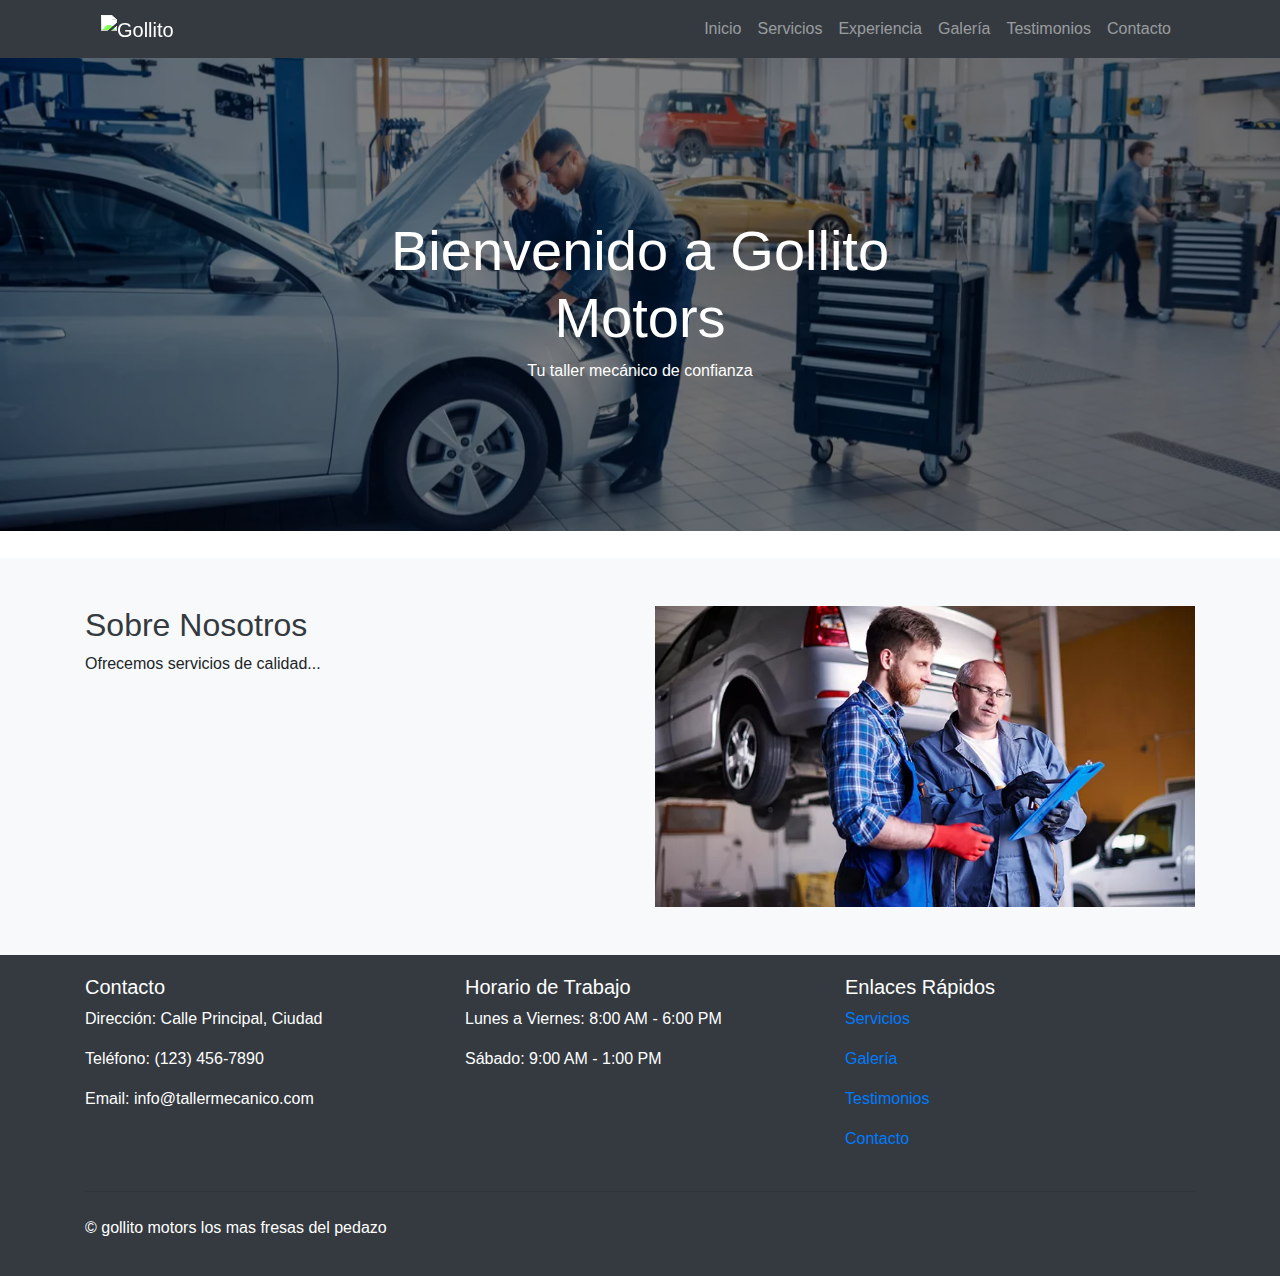
==== Index.html @ 1a6f1a7c "Agregar proyecto" ====
<!DOCTYPE html>
<html lang="es">

<head>
    <meta charset="UTF-8">
    <meta http-equiv="X-UA-Compatible" content="IE=edge">
    <meta name="viewport" content="width=device-width, initial-scale=1.0">
    <title id="Inicio">Gollo</title>
    <link rel="stylesheet" href="https://maxcdn.bootstrapcdn.com/bootstrap/4.5.2/css/bootstrap.min.css">
    <link rel="stylesheet" href="style.css">
    <link rel="icon" href="favicon.ico" type="image/x-icon">
    <link rel="stylesheet" href="style.css">
</head>

<body>

    <header class="bg-dark text-white">
        <div class="container">
            <nav class="navbar navbar-expand-lg navbar-dark">
                <a class="navbar-brand" href="index.html">
                    <img src="logo.png" alt="Gollito" height="40">
                </a>
                <button class="navbar-toggler" type="button" data-toggle="collapse" data-target="#navbarNav"
                    aria-controls="navbarNav" aria-expanded="false" aria-label="Toggle navigation">
                    <span class="navbar-toggler-icon"></span>
                </button>
                <div class="collapse navbar-collapse" id="navbarNav">
                    <ul class="navbar-nav ml-auto">
                        <li class="nav-item"><a class="nav-link" href="index.html">Inicio</a></li>
                        <li class="nav-item"><a class="nav-link" href="Servicios.html">Servicios</a></li>
                        <li class="nav-item"><a class="nav-link" href="Experiencia.html">Experiencia</a></li>
                        <li class="nav-item"><a class="nav-link" href="Galeria.html">Galería</a></li>
                        <li class="nav-item"><a class="nav-link" href="Testimonio.html">Testimonios</a></li>
                        <li class="nav-item"><a class="nav-link" href="Contacto.html">Contacto</a></li>
                    </ul>
                </div>
            </nav>
        </div>
    </header>

    <section id="inicio">
        <img src="asset/taller-mecanico.webp" alt="Hero Image">
        <div class="texto">
            <h1 class="display-4">Bienvenido a Gollito Motors</h1>
            <p class="display-5">Tu taller mecánico de confianza</p>
        </div>
    </section>

    <section id="sobre-nosotros" class="py-5">
        <div class="container">
            <div class="row">
                <div class="col-md-6">
                    <h2>Sobre Nosotros</h2>
                    <p>Ofrecemos servicios de calidad...</p>
                </div>
                <div class="col-md-6">
                    <img src="asset/aumentar-la-productividad-del-taller-mecanico.webp" alt="Sobre Nosotros" class="img-fluid">
                </div>
            </div>
        </div>
    </section>

    <footer id="footer">
        <div class="container">
            <div class="row">
                <div class="col-md-4">
                    <h5>Contacto</h5>
                    <p>Dirección: Calle Principal, Ciudad</p>
                    <p>Teléfono: (123) 456-7890</p>
                    <p>Email: info@tallermecanico.com</p>
                </div>
                <div class="col-md-4">
                    <h5>Horario de Trabajo</h5>
                    <p>Lunes a Viernes: 8:00 AM - 6:00 PM</p>
                    <p>Sábado: 9:00 AM - 1:00 PM</p>
                </div>
                <div class="col-md-4">
                    <h5>Enlaces Rápidos</h5>
                    <p><a href="#servicios">Servicios</a></p>
                    <p><a href="#galeria">Galería</a></p>
                    <p><a href="#testimonios">Testimonios</a></p>
                    <p><a href="#contacto">Contacto</a></p>
                </div>
            </div>
            <hr class="my-4">
            <p>&copy; gollito motors los mas fresas del pedazo</p>
        </div>
    </footer>

    <script src="https://code.jquery.com/jquery-3.5.1.slim.min.js"></script>
    <script src="https://cdn.jsdelivr.net/npm/@popperjs/core@2.11.6/dist/umd/popper.min.js"></script>
    <script src="https://stackpath.bootstrapcdn.com/bootstrap/4.5.2/js/bootstrap.min.js"></script>
</body>

</html>
---- style.css ----
body {
    font-family: 'Roboto', sans-serif;
}

header {
    background-color: #343a40;
}

header a.navbar-brand img {
    filter: brightness(150%);
}

header a.navbar-brand:hover img {
    filter: brightness(100%);
}

header .navbar-nav .nav-link {
    color: #fff;
}

header .navbar-nav .nav-link:hover {
    color: #ffd700;
}

#inicio {
    position: relative;
    overflow: hidden;
    height: 500px;
}

#inicio img {
    width: 100%;
    height: auto;
    object-fit: cover;
    filter: brightness(50%);
}

#inicio .texto {
    position: absolute;
    top: 50%;
    left: 50%;
    transform: translate(-50%, -50%);
    text-align: center;
    color: white;
}

#sobre-nosotros {
    background-color: #f8f9fa;
    padding: 50px 0;
}

#sobre-nosotros h2 {
    color: #343a40;
}

#footer {
    background-color: #343a40;
    color: #fff;
    padding: 20px 0; /* Añadido el cierre de la regla 'padding' */
}

#carouselServicios {
    border-radius: 15px;
    box-shadow: 0 4px 8px rgba(0, 0, 0, 0.1);
    overflow: hidden;
}

.carousel-inner img {
    border-top-left-radius: 15px;
    border-top-right-radius: 15px;
}

.carousel-control-prev,
.carousel-control-next {
    background-color: transparent;
    border: none;
}

.carousel-control-prev-icon,
.carousel-control-next-icon {
    background-color: transparent;
}

.carousel-caption {
    position: absolute;
    bottom: 0;
    left: 0;
    width: 100%;
    background-color: rgba(41, 41, 42, 0.8); /* Cambiado el color y agregada la opacidad */
    padding: 10px;
    text-align: center;
}

.text-p {
    font-size: 25px;
}

.btn-contact {
    font-size: 1.5em;
}
---- style.css ----
body {
    font-family: 'Roboto', sans-serif;
}

header {
    background-color: #343a40;
}

header a.navbar-brand img {
    filter: brightness(150%);
}

header a.navbar-brand:hover img {
    filter: brightness(100%);
}

header .navbar-nav .nav-link {
    color: #fff;
}

header .navbar-nav .nav-link:hover {
    color: #ffd700;
}

#inicio {
    position: relative;
    overflow: hidden;
    height: 500px;
}

#inicio img {
    width: 100%;
    height: auto;
    object-fit: cover;
    filter: brightness(50%);
}

#inicio .texto {
    position: absolute;
    top: 50%;
    left: 50%;
    transform: translate(-50%, -50%);
    text-align: center;
    color: white;
}

#sobre-nosotros {
    background-color: #f8f9fa;
    padding: 50px 0;
}

#sobre-nosotros h2 {
    color: #343a40;
}

#footer {
    background-color: #343a40;
    color: #fff;
    padding: 20px 0; /* Añadido el cierre de la regla 'padding' */
}

#carouselServicios {
    border-radius: 15px;
    box-shadow: 0 4px 8px rgba(0, 0, 0, 0.1);
    overflow: hidden;
}

.carousel-inner img {
    border-top-left-radius: 15px;
    border-top-right-radius: 15px;
}

.carousel-control-prev,
.carousel-control-next {
    background-color: transparent;
    border: none;
}

.carousel-control-prev-icon,
.carousel-control-next-icon {
    background-color: transparent;
}

.carousel-caption {
    position: absolute;
    bottom: 0;
    left: 0;
    width: 100%;
    background-color: rgba(41, 41, 42, 0.8); /* Cambiado el color y agregada la opacidad */
    padding: 10px;
    text-align: center;
}

.text-p {
    font-size: 25px;
}

.btn-contact {
    font-size: 1.5em;
}
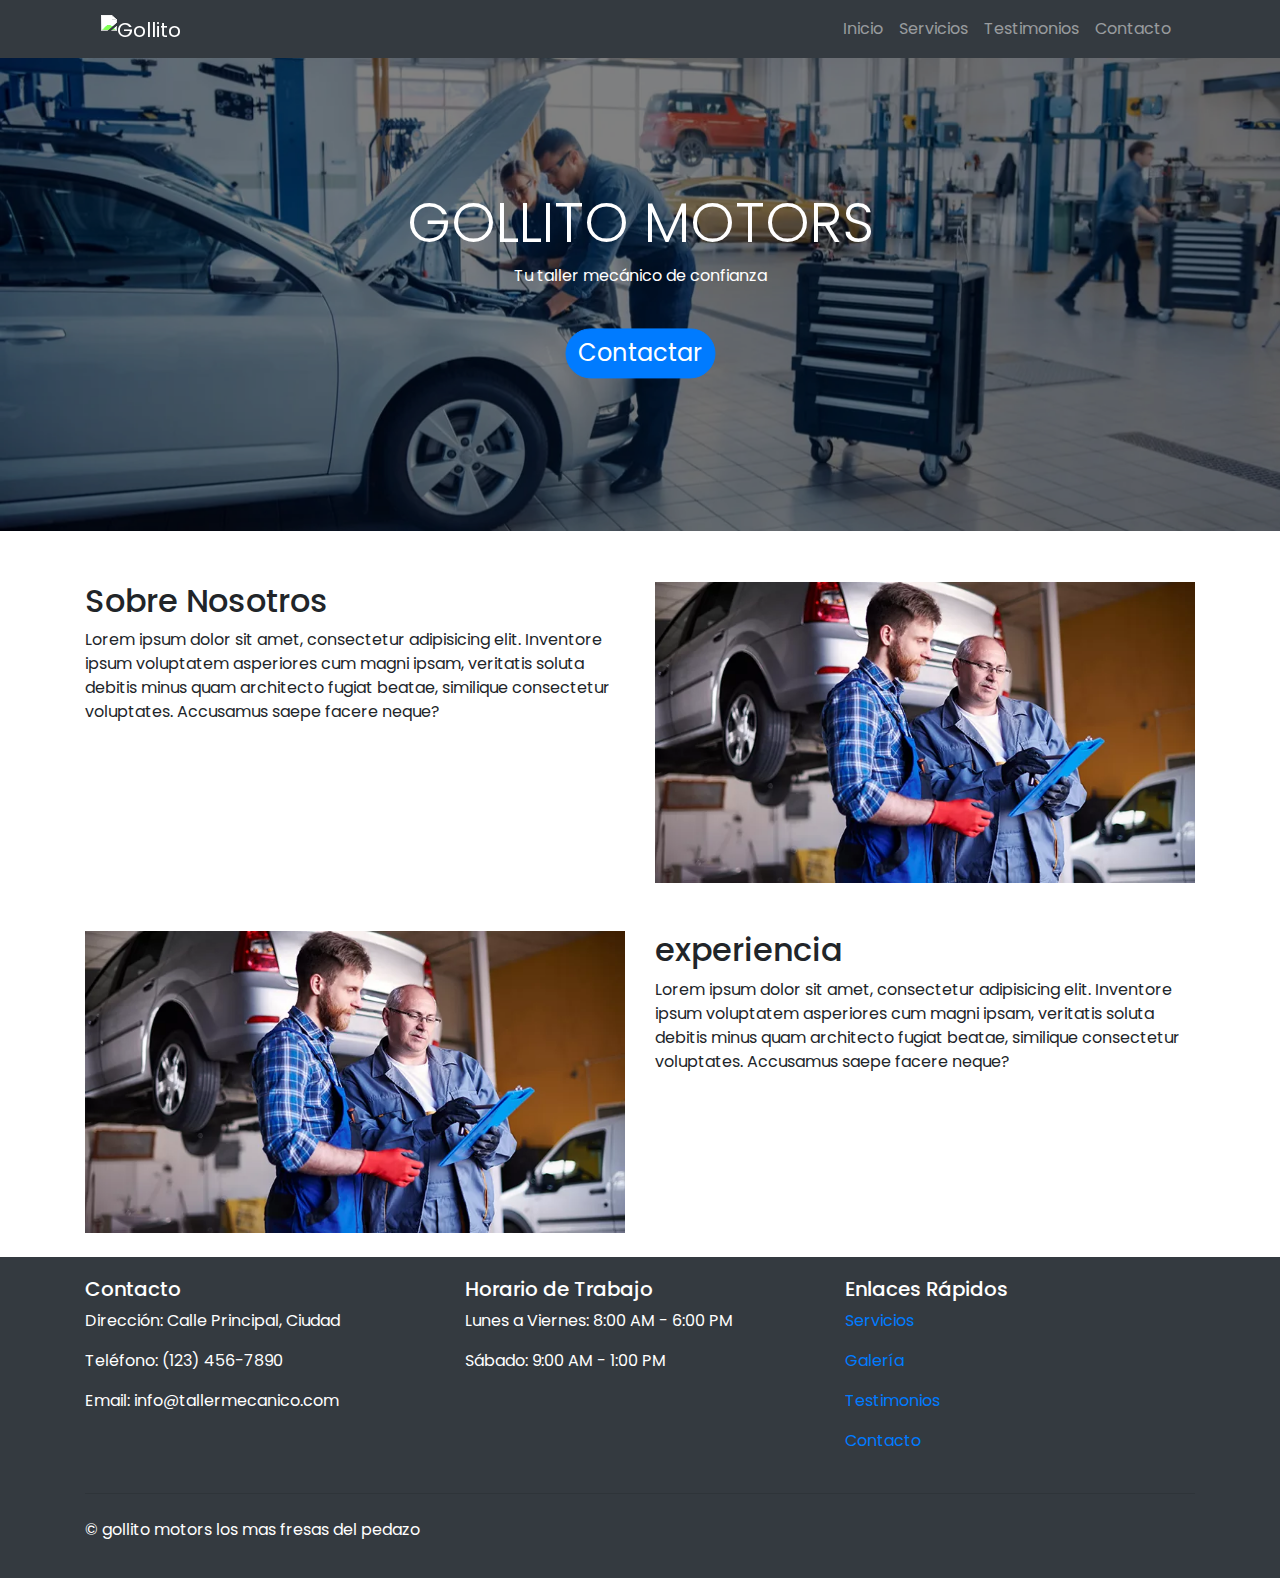
==== commit 1fcdf53a: "workshop improvements" ====
--- a/Index.html
+++ b/Index.html
@@ -13,11 +13,10 @@
 </head>
 
 <body>
-
     <header class="bg-dark text-white">
         <div class="container">
             <nav class="navbar navbar-expand-lg navbar-dark">
-                <a class="navbar-brand" href="index.html">
+                <a class="navbar-brand" href="">
                     <img src="logo.png" alt="Gollito" height="40">
                 </a>
                 <button class="navbar-toggler" type="button" data-toggle="collapse" data-target="#navbarNav"
@@ -26,10 +25,8 @@
                 </button>
                 <div class="collapse navbar-collapse" id="navbarNav">
                     <ul class="navbar-nav ml-auto">
-                        <li class="nav-item"><a class="nav-link" href="index.html">Inicio</a></li>
+                        <li class="nav-item"><a class="nav-link" href="">Inicio</a></li>
                         <li class="nav-item"><a class="nav-link" href="Servicios.html">Servicios</a></li>
-                        <li class="nav-item"><a class="nav-link" href="Experiencia.html">Experiencia</a></li>
-                        <li class="nav-item"><a class="nav-link" href="Galeria.html">Galería</a></li>
                         <li class="nav-item"><a class="nav-link" href="Testimonio.html">Testimonios</a></li>
                         <li class="nav-item"><a class="nav-link" href="Contacto.html">Contacto</a></li>
                     </ul>
@@ -41,23 +38,37 @@
     <section id="inicio">
         <img src="asset/taller-mecanico.webp" alt="Hero Image">
         <div class="texto">
-            <h1 class="display-4">Bienvenido a Gollito Motors</h1>
-            <p class="display-5">Tu taller mecánico de confianza</p>
+            <h1 class="display-4">GOLLITO MOTORS</h1>
+            <p class="display-">Tu taller mecánico de confianza</p>
+            <a  href="Contacto.html" type="button" class="btn-contact btn btn-primary mt-4 mb-5 rounded-pill" >Contactar</a>
         </div>
     </section>
 
-    <section id="sobre-nosotros" class="py-5">
-        <div class="container">
-            <div class="row">
-                <div class="col-md-6">
-                    <h2>Sobre Nosotros</h2>
-                    <p>Ofrecemos servicios de calidad...</p>
-                </div>
-                <div class="col-md-6">
-                    <img src="asset/aumentar-la-productividad-del-taller-mecanico.webp" alt="Sobre Nosotros" class="img-fluid">
-                </div>
+    <div class="container mt-4 mb-5">
+        <div class="row">
+            <div class="col-md-6">
+                <h2>Sobre Nosotros</h2>
+                <p>Lorem ipsum dolor sit amet, consectetur adipisicing elit. Inventore ipsum voluptatem asperiores cum magni ipsam, veritatis soluta debitis minus quam architecto fugiat beatae, similique consectetur voluptates. Accusamus saepe facere neque?</p>
+            </div>
+            <div class="col-md-6">
+                <img src="asset/aumentar-la-productividad-del-taller-mecanico.webp" alt="imagen sobre nosotros" class="img-fluid float-right">
             </div>
         </div>
+    </div>
+    
+    <div class="container mb-4">
+        <div class="row">
+            <div class="col-md-6">
+                <img src="asset/aumentar-la-productividad-del-taller-mecanico.webp" alt="imagen experiencia" class="img-fluid float-left">
+            </div>
+            <div class="col-md-6">
+                <h2>experiencia</h2>
+                <p>Lorem ipsum dolor sit amet, consectetur adipisicing elit. Inventore ipsum voluptatem asperiores cum magni ipsam, veritatis soluta debitis minus quam architecto fugiat beatae, similique consectetur voluptates. Accusamus saepe facere neque?</p>
+            </div>
+        </div>
+    </div>
+    
+
     </section>
 
     <footer id="footer">
--- a/style.css
+++ b/style.css
@@ -1,7 +1,9 @@
-body {
-    font-family: 'Roboto', sans-serif;
+@import url('https://fonts.googleapis.com/css2?family=Roboto&display=swap');
+@import url('https://fonts.googleapis.com/css2?family=Poppins:wght@400;500;700&display=swap');
+
+body{
+    font-family: Poppins, sans-serif;
 }
-
 header {
     background-color: #343a40;
 }
@@ -56,7 +58,7 @@
 #footer {
     background-color: #343a40;
     color: #fff;
-    padding: 20px 0; /* Añadido el cierre de la regla 'padding' */
+    padding: 20px 0;
 }
 
 #carouselServicios {
@@ -86,7 +88,7 @@
     bottom: 0;
     left: 0;
     width: 100%;
-    background-color: rgba(41, 41, 42, 0.8); /* Cambiado el color y agregada la opacidad */
+    background-color: rgba(41, 41, 42, 0.8);
     padding: 10px;
     text-align: center;
 }
@@ -98,3 +100,4 @@
 .btn-contact {
     font-size: 1.5em;
 }
+
--- a/style.css
+++ b/style.css
@@ -1,7 +1,9 @@
-body {
-    font-family: 'Roboto', sans-serif;
+@import url('https://fonts.googleapis.com/css2?family=Roboto&display=swap');
+@import url('https://fonts.googleapis.com/css2?family=Poppins:wght@400;500;700&display=swap');
+
+body{
+    font-family: Poppins, sans-serif;
 }
-
 header {
     background-color: #343a40;
 }
@@ -56,7 +58,7 @@
 #footer {
     background-color: #343a40;
     color: #fff;
-    padding: 20px 0; /* Añadido el cierre de la regla 'padding' */
+    padding: 20px 0;
 }
 
 #carouselServicios {
@@ -86,7 +88,7 @@
     bottom: 0;
     left: 0;
     width: 100%;
-    background-color: rgba(41, 41, 42, 0.8); /* Cambiado el color y agregada la opacidad */
+    background-color: rgba(41, 41, 42, 0.8);
     padding: 10px;
     text-align: center;
 }
@@ -98,3 +100,4 @@
 .btn-contact {
     font-size: 1.5em;
 }
+
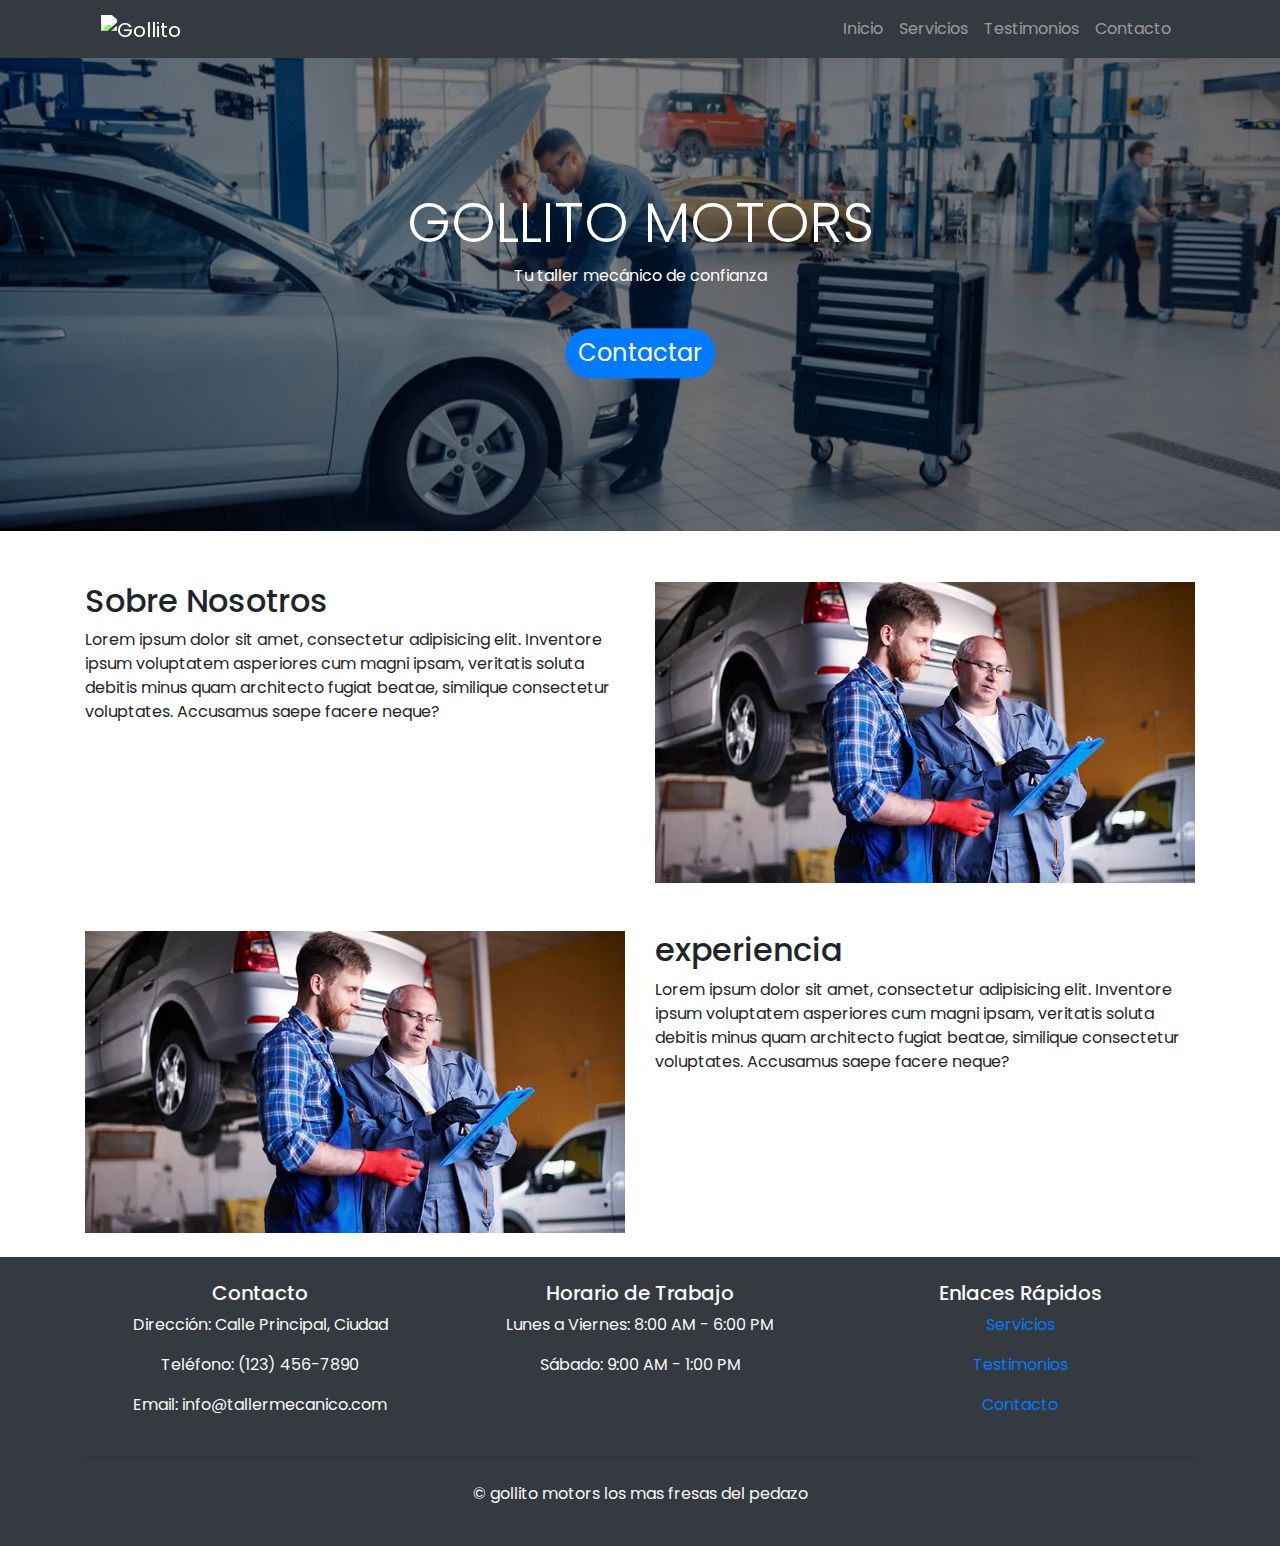
==== commit 75b2fdf4: "update" ====
--- a/Index.html
+++ b/Index.html
@@ -71,32 +71,31 @@
 
     </section>
 
-    <footer id="footer">
+    <footer class="bg-dark text-light text-center py-4">
         <div class="container">
-            <div class="row">
-                <div class="col-md-4">
-                    <h5>Contacto</h5>
-                    <p>Dirección: Calle Principal, Ciudad</p>
-                    <p>Teléfono: (123) 456-7890</p>
-                    <p>Email: info@tallermecanico.com</p>
-                </div>
-                <div class="col-md-4">
-                    <h5>Horario de Trabajo</h5>
-                    <p>Lunes a Viernes: 8:00 AM - 6:00 PM</p>
-                    <p>Sábado: 9:00 AM - 1:00 PM</p>
-                </div>
-                <div class="col-md-4">
-                    <h5>Enlaces Rápidos</h5>
-                    <p><a href="#servicios">Servicios</a></p>
-                    <p><a href="#galeria">Galería</a></p>
-                    <p><a href="#testimonios">Testimonios</a></p>
-                    <p><a href="#contacto">Contacto</a></p>
-                </div>
+          <div class="row">
+            <div class="col-md-4">
+              <h5>Contacto</h5>
+              <p>Dirección: Calle Principal, Ciudad</p>
+              <p>Teléfono: (123) 456-7890</p>
+              <p>Email: info@tallermecanico.com</p>
             </div>
-            <hr class="my-4">
-            <p>&copy; gollito motors los mas fresas del pedazo</p>
+            <div class="col-md-4">
+              <h5>Horario de Trabajo</h5>
+              <p>Lunes a Viernes: 8:00 AM - 6:00 PM</p>
+              <p>Sábado: 9:00 AM - 1:00 PM</p>
+            </div>
+            <div class="col-md-4">
+              <h5>Enlaces Rápidos</h5>
+              <p><a href="#Servicios">Servicios</a></p>
+              <p><a href="#Testimonios">Testimonios</a></p>
+              <p><a href="#Contacto">Contacto</a></p>
+            </div>
+          </div>
+          <hr class="my-4">
+          <p>&copy; gollito motors los mas fresas del pedazo</p>
         </div>
-    </footer>
+      </footer>
 
     <script src="https://code.jquery.com/jquery-3.5.1.slim.min.js"></script>
     <script src="https://cdn.jsdelivr.net/npm/@popperjs/core@2.11.6/dist/umd/popper.min.js"></script>
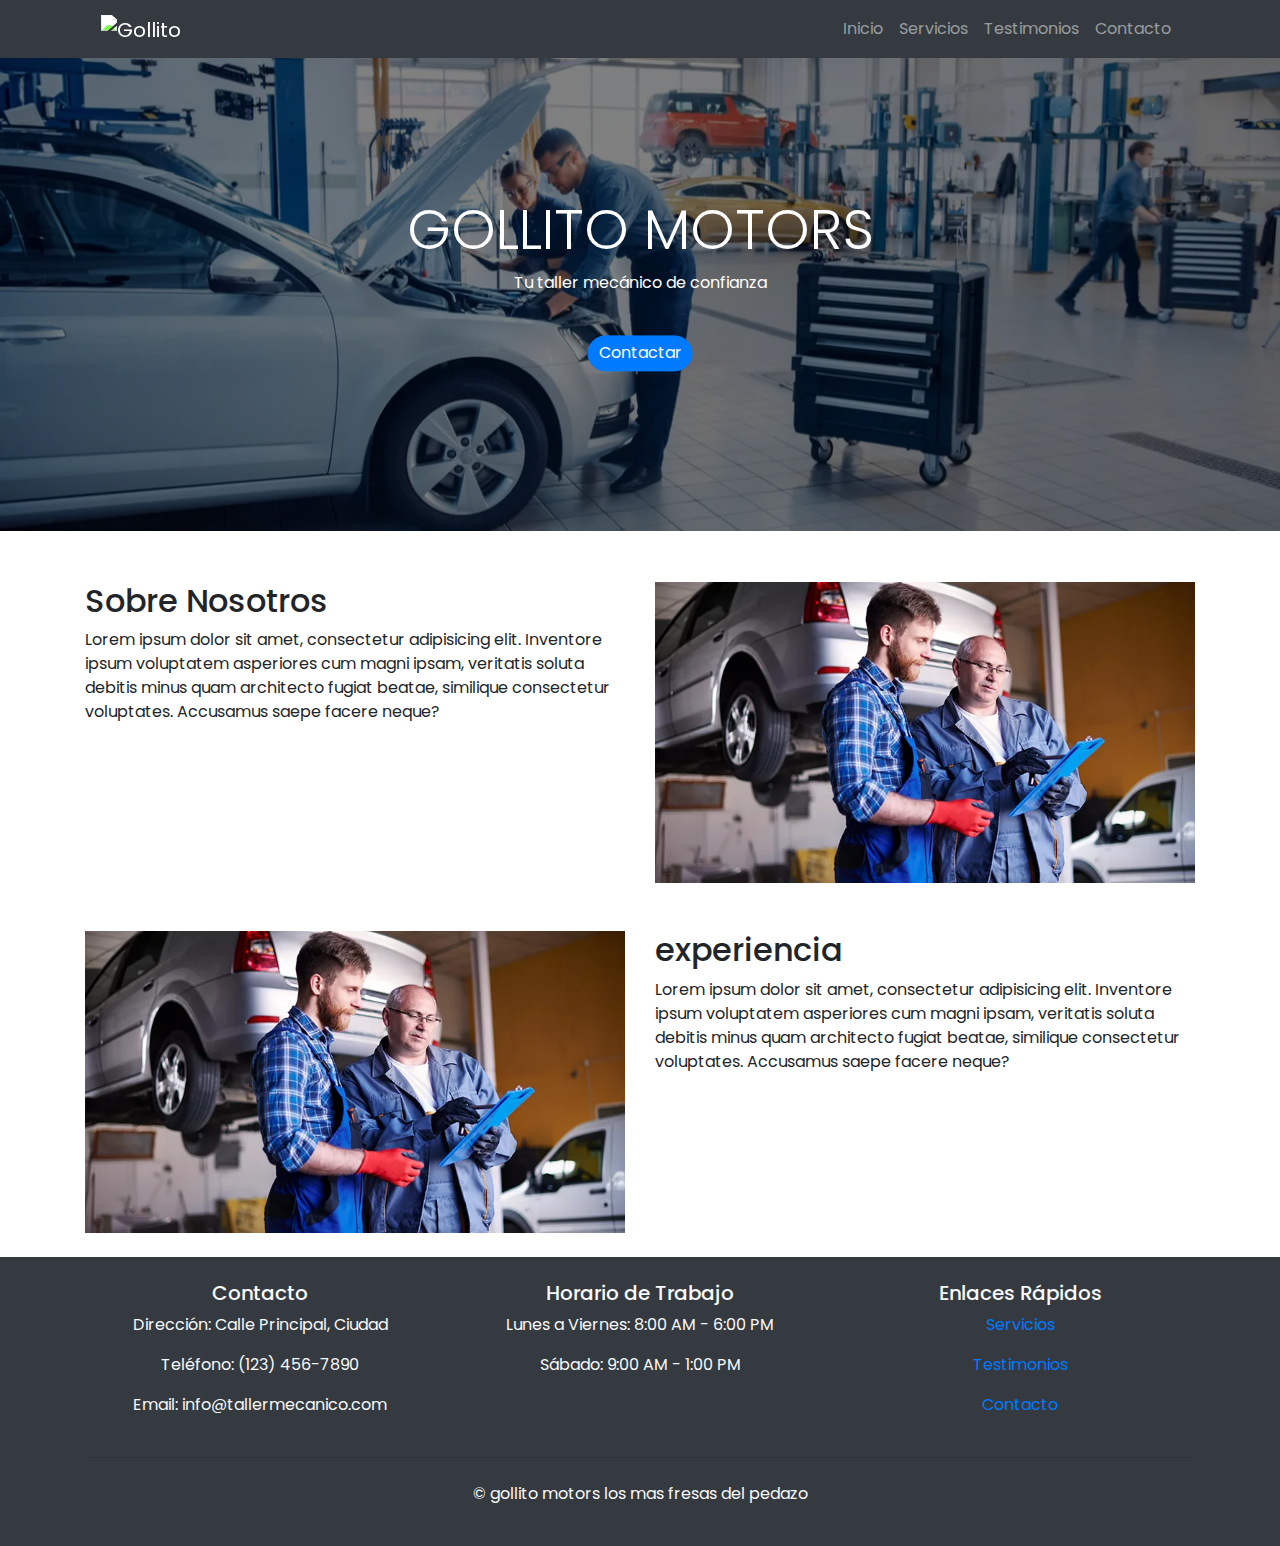
==== commit 933d25fa: "New version" ====
--- a/Index.html
+++ b/Index.html
@@ -40,7 +40,7 @@
         <div class="texto">
             <h1 class="display-4">GOLLITO MOTORS</h1>
             <p class="display-">Tu taller mecánico de confianza</p>
-            <a  href="Contacto.html" type="button" class="btn-contact btn btn-primary mt-4 mb-5 rounded-pill" >Contactar</a>
+            <a  href="Contacto.html" type="button" class="btn-contact btn btn-primary mt-4 mb-5 rounded-pill btn-smll" >Contactar</a>
         </div>
     </section>
 
--- a/style.css
+++ b/style.css
@@ -94,10 +94,22 @@
 }
 
 .text-p {
-    font-size: 25px;
+    font-size: 16px;
 }
 
 .btn-contact {
-    font-size: 1.5em;
+    font-size: .5em;
 }
 
+.btn-smll{
+    font-size: 16px; 
+    padding: 5px 10px;
+}
+.card {
+    display: flex;
+    flex-direction: column;
+    height: 100%;
+}
+.card-body {
+    flex: 1;
+}--- a/style.css
+++ b/style.css
@@ -94,10 +94,22 @@
 }
 
 .text-p {
-    font-size: 25px;
+    font-size: 16px;
 }
 
 .btn-contact {
-    font-size: 1.5em;
+    font-size: .5em;
 }
 
+.btn-smll{
+    font-size: 16px; 
+    padding: 5px 10px;
+}
+.card {
+    display: flex;
+    flex-direction: column;
+    height: 100%;
+}
+.card-body {
+    flex: 1;
+}